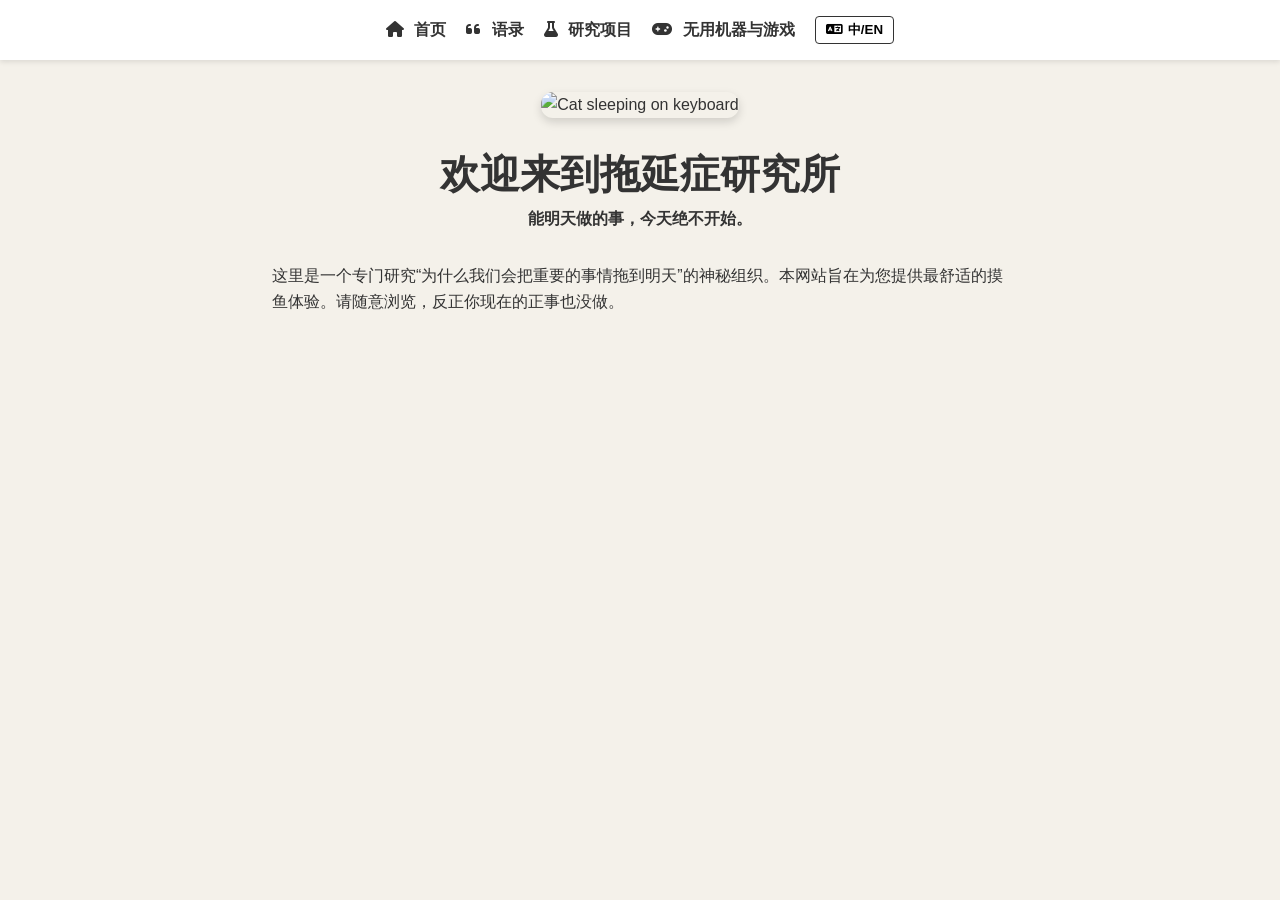
==== index.html @ cd940354 "修复文件路径，准备上线" ====
<!DOCTYPE html>
<html lang="zh-CN">
<head>
    <meta charset="UTF-8">
    <meta name="viewport" content="width=device-width, initial-scale=1.0">
    <title>拖延症研究所 | Procrastination Center</title>
    <link rel="icon" href="data:image/svg+xml,<svg xmlns=%22http://www.w3.org/2000/svg%22 viewBox=%220 0 100 100%22><text y=%22.9em%22 font-size=%2290%22>🐢</text></svg>">
    <link rel="stylesheet" href="https://cdnjs.cloudflare.com/ajax/libs/font-awesome/6.4.0/css/all.min.css">
    <link rel="stylesheet" href="style.css">
</head>
<body>
    <nav id="nav-placeholder"></nav>

    <div class="container">
        <div class="hero">
            <img src="https://images.unsplash.com/photo-1514888286974-6c03e2ca1dba?ixlib=rb-4.0.3&auto=format&fit=crop&w=800&q=80" alt="Cat sleeping on keyboard">
            <h1 data-i18n="index_title">欢迎来到拖延症研究所</h1>
            <p><strong data-i18n="index_slogan">能明天做的事，今天绝不开始。</strong></p >
        </div>
        <p data-i18n="index_desc">这里是一个专门研究“为什么我们会把重要的事情拖到明天”的神秘组织。本网站旨在为您提供最舒适的摸鱼体验。请随意浏览，反正你现在的正事也没做。</p >
    </div>

    <script src="nav.js"></script>
    <script src="i18n.js"></script>
</body>
</html>
---- style.css ----
/* style.css */
:root {
    --bg-color: #f4f1ea;
    --text-color: #333;
    --primary-color: #6b8e23;
    --nav-bg: #fff;
}

* {
    box-sizing: border-box;
    margin: 0;
    padding: 0;
}

body {
    font-family: 'Segoe UI', Tahoma, Geneva, Verdana, sans-serif;
    background-color: var(--bg-color);
    color: var(--text-color);
    line-height: 1.6;
}

/* 导航栏样式 */
nav {
    background-color: var(--nav-bg);
    padding: 1rem;
    box-shadow: 0 2px 5px rgba(0,0,0,0.1);
    position: sticky;
    top: 0;
    z-index: 100;
}

nav ul {
    list-style: none;
    display: flex;
    justify-content: center;
    align-items: center;
    gap: 20px;
}

nav a {
    text-decoration: none;
    color: var(--text-color);
    font-weight: bold;
    transition: color 0.3s;
}

nav a:hover {
    color: var(--primary-color);
}

nav a i {
    margin-right: 6px;
}

/* 主体内容容器 */
.container {
    max-width: 800px;
    margin: 0 auto;
    padding: 2rem;
}

/* 英雄区大图 (Hero Image) */
.hero {
    text-align: center;
    margin-bottom: 2rem;
}

.hero img {
    width: 100%;
    max-height: 400px;
    object-fit: cover;
    border-radius: 12px;
    box-shadow: 0 4px 10px rgba(0,0,0,0.15);
}

.hero h1 {
    margin-top: 1.5rem;
    font-size: 2.5rem;
}

/* 随机语录区 */
#random-quote-box {
    background: #fff;
    padding: 2rem;
    border-radius: 12px;
    text-align: center;
    box-shadow: 0 4px 10px rgba(0,0,0,0.05);
    margin-bottom: 2rem;
    border-left: 5px solid var(--primary-color);
}

#random-quote-text {
    font-size: 1.5rem;
    font-style: italic;
    color: var(--primary-color);
}

/* 列表样式 */
ul.list-items {
    list-style: none;
}

ul.list-items li {
    background: #fff;
    margin-bottom: 10px;
    padding: 15px;
    border-radius: 8px;
    box-shadow: 0 2px 5px rgba(0,0,0,0.05);
    display: flex;
    align-items: center;
}

ul.list-items li i {
    color: var(--primary-color);
    margin-right: 12px;
    font-size: 1.2rem;
}

/* =========================================
   无用机器按钮（恢复成瞬间移动）
========================================= */
#useless-btn {
    padding: 15px 30px;
    font-size: 1.2rem;
    background-color: #ff6b6b;
    color: white;
    border: none;
    border-radius: 8px;
    cursor: pointer;
    /* 去掉了平滑过渡，恢复瞬移 */
    transition: all 0.2s;
    display: flex;
    align-items: center;
    gap: 8px;
}

/* =========================================
   游戏区域（草地和小乌龟）
========================================= */
#game-area {
    width: 100%;
    height: 300px;
    background: linear-gradient(to bottom, #e0f7fa 0%, #a5d6a7 100%);
    position: relative;
    border-radius: 8px;
    overflow: hidden;
    margin-top: 1rem;
    border: 3px dashed #81c784;
}

#target {
    width: 60px;
    height: 60px;
    font-size: 50px;
    line-height: 60px;
    text-align: center;
    background-color: transparent;
    position: absolute;
    display: none;
    cursor: pointer;
    user-select: none;
    transition: transform 0.1s;
}

#target:active {
    transform: scale(0.8);
}

/* 通用按钮样式 */
button {
    cursor: pointer;
}

/* 响应式设计（手机端） */
@media (max-width: 600px) {
    nav ul {
        flex-direction: column;
        gap: 10px;
    }
    .hero h1 {
        font-size: 1.8rem;
    }
    #random-quote-text {
        font-size: 1.2rem;
    }
}
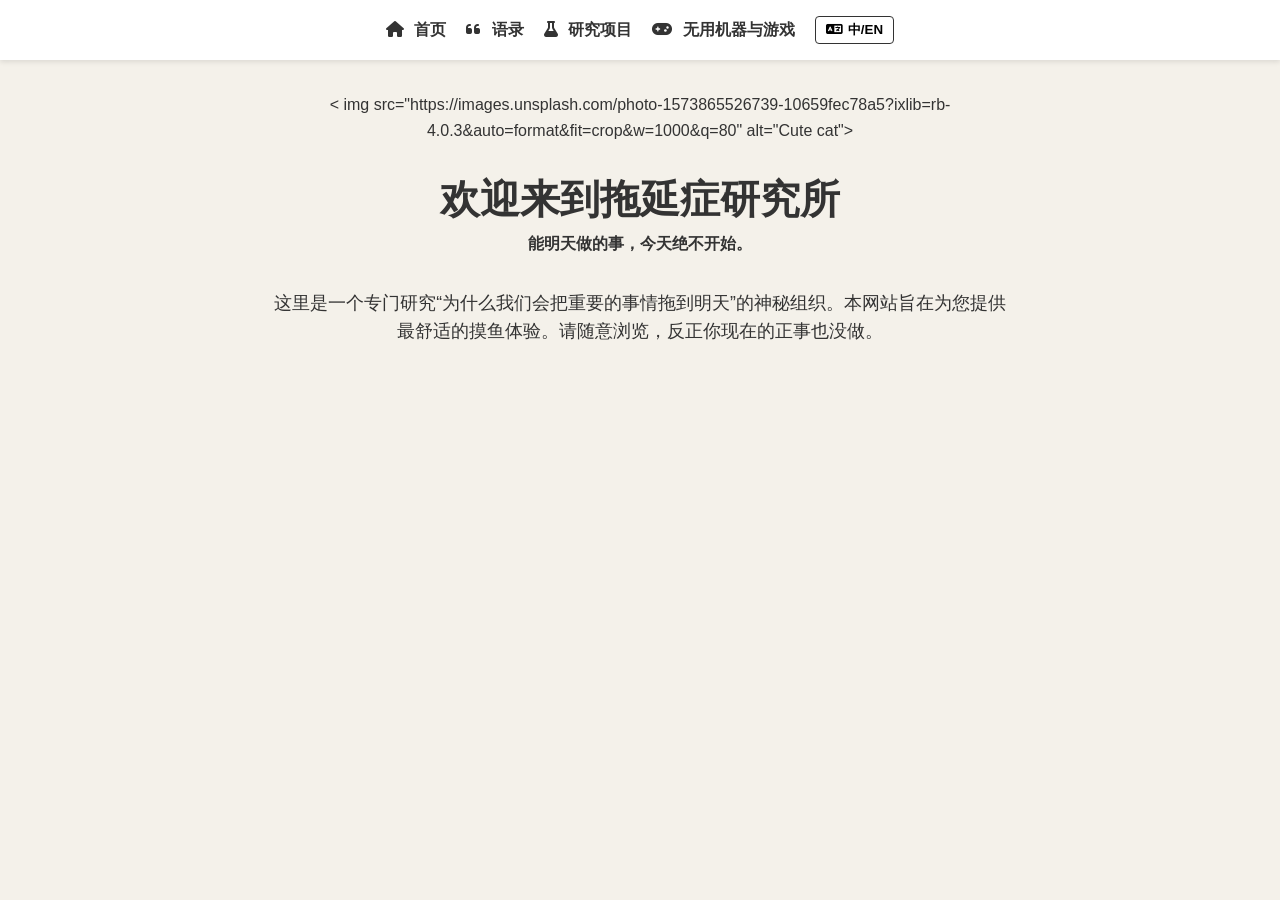
==== commit 4fadd541: "美化" ====
--- a/index.html
+++ b/index.html
@@ -4,23 +4,40 @@
     <meta charset="UTF-8">
     <meta name="viewport" content="width=device-width, initial-scale=1.0">
     <title>拖延症研究所 | Procrastination Center</title>
+    <!-- 浏览器标签页的绿色小乌龟图标 -->
     <link rel="icon" href="data:image/svg+xml,<svg xmlns=%22http://www.w3.org/2000/svg%22 viewBox=%220 0 100 100%22><text y=%22.9em%22 font-size=%2290%22>🐢</text></svg>">
+    <!-- 引入 FontAwesome 图标库 -->
     <link rel="stylesheet" href="https://cdnjs.cloudflare.com/ajax/libs/font-awesome/6.4.0/css/all.min.css">
+    <!-- 引入我们的果冻风样式表 -->
     <link rel="stylesheet" href="style.css">
 </head>
 <body>
+    <!-- 导航栏占位符，会自动由 nav.js 加载 -->
     <nav id="nav-placeholder"></nav>
 
+    <!-- 网页主体内容 -->
     <div class="container">
         <div class="hero">
-            <img src="https://images.unsplash.com/photo-1514888286974-6c03e2ca1dba?ixlib=rb-4.0.3&auto=format&fit=crop&w=800&q=80" alt="Cat sleeping on keyboard">
+            <!-- 💡 注意这里：我用了一张在线的呆萌猫咪图。
+                 如果你想用你自己电脑里的图，请把引号里的链接删掉，换成 "cat.jpg" -->
+            < img src="https://images.unsplash.com/photo-1573865526739-10659fec78a5?ixlib=rb-4.0.3&auto=format&fit=crop&w=1000&q=80" alt="Cute cat">
+            
+            <!-- 带有 data-i18n 属性的文字，会自动被中英双语脚本接管 -->
             <h1 data-i18n="index_title">欢迎来到拖延症研究所</h1>
             <p><strong data-i18n="index_slogan">能明天做的事，今天绝不开始。</strong></p >
         </div>
-        <p data-i18n="index_desc">这里是一个专门研究“为什么我们会把重要的事情拖到明天”的神秘组织。本网站旨在为您提供最舒适的摸鱼体验。请随意浏览，反正你现在的正事也没做。</p >
+        
+        <!-- 简介文本，加了居中对齐样式 -->
+        <p data-i18n="index_desc" style="text-align: center; font-size: 1.1rem;">
+            这里是一个专门研究“为什么我们会把重要的事情拖到明天”的神秘组织。本网站旨在为您提供最舒适的摸鱼体验。请随意浏览，反正你现在的正事也没做。
+        </p >
     </div>
 
+    <!-- 页脚占位符，会自动由 nav.js 加载你名字和学号的页脚 -->
+    <footer id="footer-placeholder"></footer>
+
+    <!-- 引入脚本文件 -->
     <script src="nav.js"></script>
     <script src="i18n.js"></script>
 </body>
-</html>
+</html>
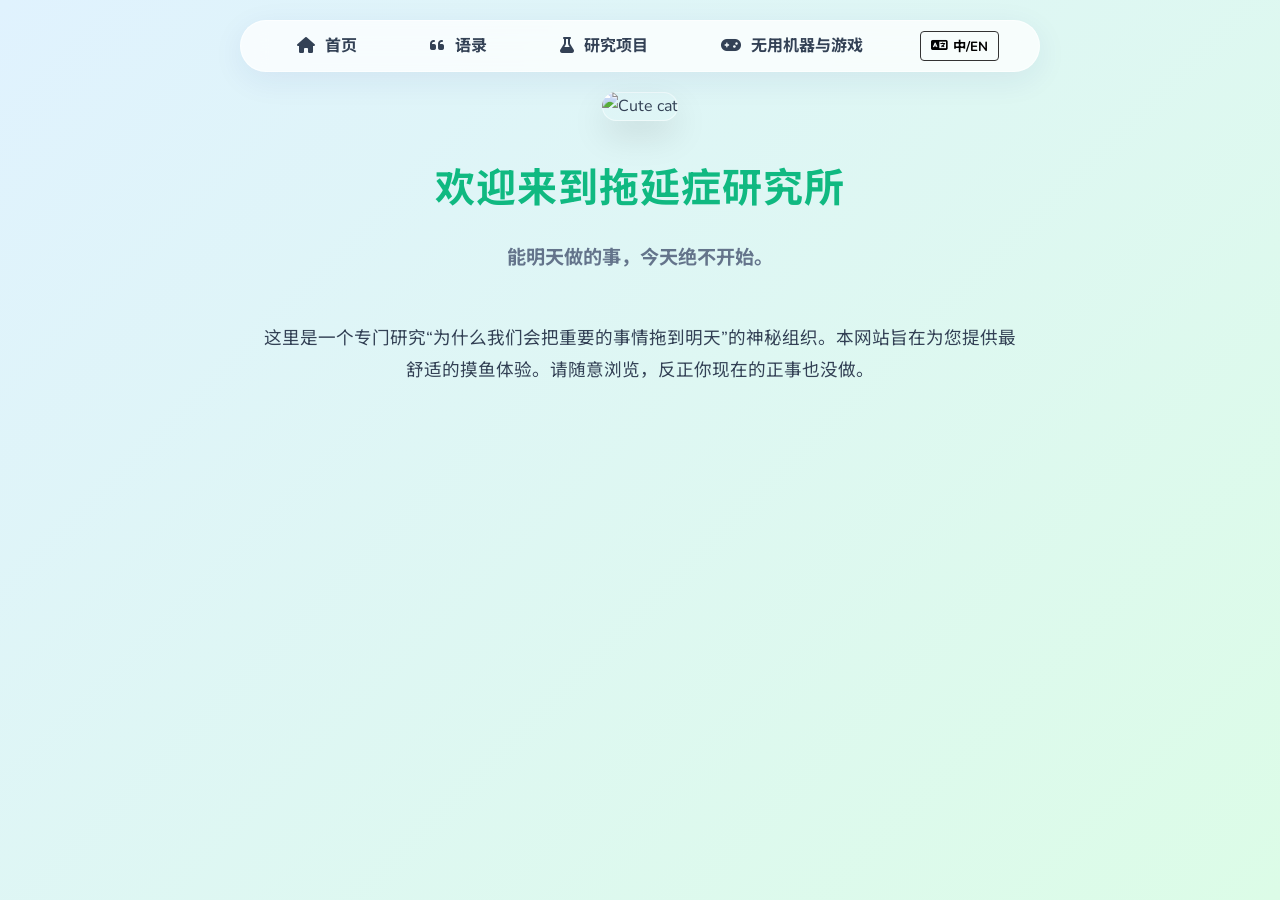
==== commit 0204142a: "修改" ====
--- a/index.html
+++ b/index.html
@@ -20,7 +20,7 @@
         <div class="hero">
             <!-- 💡 注意这里：我用了一张在线的呆萌猫咪图。
                  如果你想用你自己电脑里的图，请把引号里的链接删掉，换成 "cat.jpg" -->
-            < img src="https://images.unsplash.com/photo-1573865526739-10659fec78a5?ixlib=rb-4.0.3&auto=format&fit=crop&w=1000&q=80" alt="Cute cat">
+            <img src="https://images.unsplash.com/photo-1573865526739-10659fec78a5?ixlib=rb-4.0.3&auto=format&fit=crop&w=1000&q=80" alt="Cute cat">
             
             <!-- 带有 data-i18n 属性的文字，会自动被中英双语脚本接管 -->
             <h1 data-i18n="index_title">欢迎来到拖延症研究所</h1>
--- a/style.css
+++ b/style.css
@@ -1,9 +1,13 @@
-/* style.css */
+/* 引入圆润可爱的字体 */
+@import url('https://fonts.googleapis.com/css2?family=Nunito:wght@400;700&family=Noto+Sans+SC:wght@400;700&display=swap');
+
 :root {
-    --bg-color: #f4f1ea;
-    --text-color: #333;
-    --primary-color: #6b8e23;
-    --nav-bg: #fff;
+    --bg-gradient: linear-gradient(135deg, #e0f2fe 0%, #dcfce7 100%);
+    --glass-bg: rgba(255, 255, 255, 0.75);
+    --glass-border: rgba(255, 255, 255, 0.6);
+    --text-color: #334155;
+    --primary-color: #10b981;
+    --shadow: 0 8px 32px 0 rgba(31, 38, 135, 0.07);
 }
 
 * {
@@ -13,39 +17,54 @@
 }
 
 body {
-    font-family: 'Segoe UI', Tahoma, Geneva, Verdana, sans-serif;
-    background-color: var(--bg-color);
+    font-family: 'Nunito', 'Noto Sans SC', sans-serif;
+    background: var(--bg-gradient);
+    background-attachment: fixed;
     color: var(--text-color);
-    line-height: 1.6;
-}
-
-/* 导航栏样式 */
+    line-height: 1.8;
+    min-height: 100vh;
+    display: flex;
+    flex-direction: column;
+}
+
+/* 悬浮胶囊导航栏 */
 nav {
-    background-color: var(--nav-bg);
-    padding: 1rem;
-    box-shadow: 0 2px 5px rgba(0,0,0,0.1);
     position: sticky;
-    top: 0;
+    top: 20px;
+    margin: 0 auto;
+    width: 90%;
+    max-width: 800px;
+    background: var(--glass-bg);
+    backdrop-filter: blur(12px);
+    -webkit-backdrop-filter: blur(12px);
+    border: 1px solid var(--glass-border);
+    border-radius: 50px;
+    box-shadow: var(--shadow);
+    padding: 10px 20px;
     z-index: 100;
 }
 
 nav ul {
     list-style: none;
     display: flex;
-    justify-content: center;
+    justify-content: space-around;
     align-items: center;
-    gap: 20px;
+    flex-wrap: wrap;
 }
 
 nav a {
     text-decoration: none;
     color: var(--text-color);
-    font-weight: bold;
-    transition: color 0.3s;
+    font-weight: 700;
+    padding: 8px 16px;
+    border-radius: 20px;
+    transition: all 0.3s ease;
 }
 
 nav a:hover {
-    color: var(--primary-color);
+    background: rgba(16, 185, 129, 0.1);
+    color: var(--primary-color);
+    transform: translateY(-2px);
 }
 
 nav a i {
@@ -54,98 +73,141 @@
 
 /* 主体内容容器 */
 .container {
+    flex: 1;
     max-width: 800px;
-    margin: 0 auto;
-    padding: 2rem;
-}
-
-/* 英雄区大图 (Hero Image) */
+    margin: 40px auto;
+    padding: 0 20px;
+}
+
+h1 {
+    font-size: 2.5rem;
+    color: var(--primary-color);
+    margin-bottom: 1rem;
+    letter-spacing: 1px;
+}
+
+/* 首页大图 */
 .hero {
     text-align: center;
-    margin-bottom: 2rem;
+    margin-bottom: 3rem;
+    animation: fadeInDown 0.8s ease;
 }
 
 .hero img {
     width: 100%;
-    max-height: 400px;
+    max-height: 450px;
     object-fit: cover;
-    border-radius: 12px;
-    box-shadow: 0 4px 10px rgba(0,0,0,0.15);
+    border-radius: 20px;
+    box-shadow: 0 15px 35px rgba(0, 0, 0, 0.1), inset 0 0 0 1px rgba(255, 255, 255, 0.5);
+    transition: transform 0.3s ease;
+}
+
+.hero img:hover {
+    transform: scale(1.02);
 }
 
 .hero h1 {
-    margin-top: 1.5rem;
-    font-size: 2.5rem;
-}
-
-/* 随机语录区 */
+    margin-top: 2rem;
+}
+
+.hero p {
+    font-size: 1.2rem;
+    color: #64748b;
+}
+
+/* 果冻风卡片 */
+#random-quote-box, ul.list-items li {
+    background: var(--glass-bg);
+    backdrop-filter: blur(12px);
+    -webkit-backdrop-filter: blur(12px);
+    border: 1px solid var(--glass-border);
+    border-radius: 16px;
+    box-shadow: var(--shadow);
+    margin-bottom: 1.5rem;
+    transition: transform 0.3s ease, box-shadow 0.3s ease;
+}
+
 #random-quote-box {
-    background: #fff;
-    padding: 2rem;
-    border-radius: 12px;
-    text-align: center;
-    box-shadow: 0 4px 10px rgba(0,0,0,0.05);
-    margin-bottom: 2rem;
-    border-left: 5px solid var(--primary-color);
+    padding: 2.5rem;
+    text-align: center;
+    border-left: 6px solid var(--primary-color);
 }
 
 #random-quote-text {
-    font-size: 1.5rem;
+    font-size: 1.6rem;
+    font-weight: 700;
     font-style: italic;
     color: var(--primary-color);
 }
 
-/* 列表样式 */
 ul.list-items {
     list-style: none;
 }
 
 ul.list-items li {
-    background: #fff;
-    margin-bottom: 10px;
-    padding: 15px;
-    border-radius: 8px;
-    box-shadow: 0 2px 5px rgba(0,0,0,0.05);
+    padding: 20px;
     display: flex;
     align-items: center;
+    font-size: 1.1rem;
+}
+
+ul.list-items li:hover {
+    transform: translateY(-5px);
+    box-shadow: 0 15px 35px rgba(0, 0, 0, 0.1);
 }
 
 ul.list-items li i {
     color: var(--primary-color);
-    margin-right: 12px;
-    font-size: 1.2rem;
-}
-
-/* =========================================
-   无用机器按钮（恢复成瞬间移动）
-========================================= */
-#useless-btn {
-    padding: 15px 30px;
-    font-size: 1.2rem;
-    background-color: #ff6b6b;
+    margin-right: 15px;
+    font-size: 1.4rem;
+}
+
+/* 按钮 */
+button {
+    cursor: pointer;
+    font-family: inherit;
+}
+
+#useless-btn, #start-game-btn {
+    padding: 12px 30px;
+    font-size: 1.1rem;
+    font-weight: 700;
     color: white;
+    background: linear-gradient(135deg, #34d399, #10b981);
     border: none;
-    border-radius: 8px;
-    cursor: pointer;
-    /* 去掉了平滑过渡，恢复瞬移 */
-    transition: all 0.2s;
-    display: flex;
+    border-radius: 30px;
+    box-shadow: 0 4px 15px rgba(16, 185, 129, 0.4);
+    transition: all 0.3s ease;
+    display: inline-flex;
     align-items: center;
     gap: 8px;
 }
 
-/* =========================================
-   游戏区域（草地和小乌龟）
-========================================= */
+#useless-btn:hover, #start-game-btn:hover {
+    transform: translateY(-3px);
+    box-shadow: 0 8px 25px rgba(16, 185, 129, 0.6);
+}
+
+#useless-btn {
+    position: absolute;
+    left: 50%;
+    top: 50%;
+    transform: translate(-50%, -50%);
+    background: linear-gradient(135deg, #f87171, #ef4444);
+    box-shadow: 0 4px 15px rgba(239, 68, 68, 0.4);
+}
+
+/* 游戏区域 */
 #game-area {
     width: 100%;
     height: 300px;
-    background: linear-gradient(to bottom, #e0f7fa 0%, #a5d6a7 100%);
+    background: linear-gradient(to bottom, #f0fdf4 0%, #bbf7d0 100%);
     position: relative;
-    border-radius: 8px;
+    border-radius: 20px;
     overflow: hidden;
-    margin-top: 1rem;
-    border: 3px dashed #81c784;
+    margin-top: 1.5rem;
+    border: 2px dashed #86efac;
+    box-shadow: inset 0 4px 10px rgba(0,0,0,0.05);
 }
 
 #target {
@@ -166,21 +228,28 @@
     transform: scale(0.8);
 }
 
-/* 通用按钮样式 */
-button {
-    cursor: pointer;
-}
-
-/* 响应式设计（手机端） */
+/* 页脚 */
+footer {
+    text-align: center;
+    padding: 2rem;
+    margin-top: auto;
+    color: #64748b;
+    font-size: 0.9rem;
+}
+
+footer p {
+    margin: 0.5rem 0;
+}
+
+@keyframes fadeInDown {
+    from { opacity: 0; transform: translateY(-20px); }
+    to { opacity: 1; transform: translateY(0); }
+}
+
+/* 响应式设计 */
 @media (max-width: 600px) {
-    nav ul {
-        flex-direction: column;
-        gap: 10px;
-    }
-    .hero h1 {
-        font-size: 1.8rem;
-    }
-    #random-quote-text {
-        font-size: 1.2rem;
-    }
+    nav { top: 10px; width: 95%; padding: 10px; }
+    nav ul { flex-direction: column; gap: 10px; }
+    h1 { font-size: 2rem; }
+    #random-quote-text { font-size: 1.3rem; }
 }
